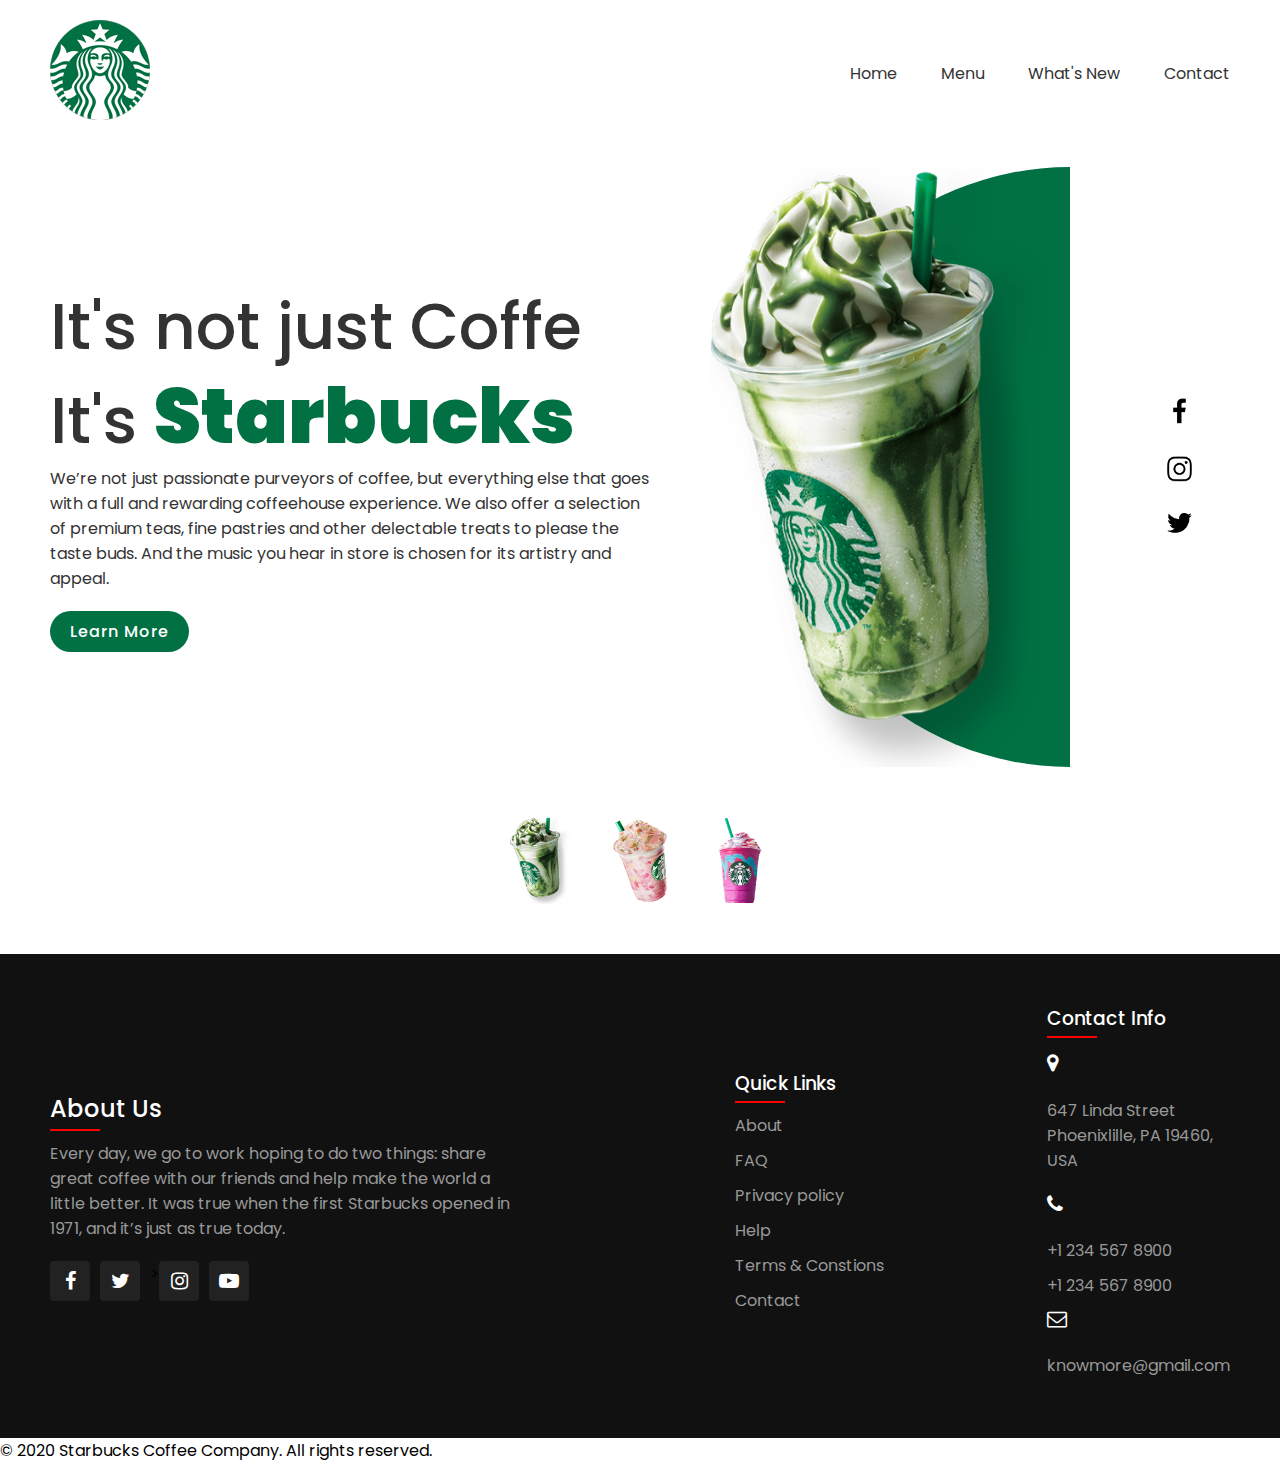
==== index.html @ 1837e1e3 "df" ====
<!DOCTYPE html>
<html lang="en">

<head>
  <meta charset="UTF-8">
  <meta name="viewport" content="width=device-width, initial-scale=1.0">
  <link rel="stylesheet" href="https://stackpath.bootstrapcdn.com/font-awesome/4.7.0/css/font-awesome.min.css"
    integrity="sha384-wvfXpqpZZVQGK6TAh5PVlGOfQNHSoD2xbE+QkPxCAFlNEevoEH3Sl0sibVcOQVnN" crossorigin="anonymous">
  <link rel="stylesheet" href="css/style.css">
  <title>Document</title>
</head>

<body>
  <header>
    <div class="container">

      <nav class="nav-bar">
        <div class="logo">
          <img src="images/logo.png" alt="">
        </div>
        <!-- /.logo -->
        <div class="menu">
          <a href="" class="menu__link">Home</a>
          <!-- /.menu__link -->
          <a href="" class="menu__link">Menu</a>
          <!-- /.menu__link -->
          <a href="" class="menu__link">What's New</a>
          <!-- /.menu__link -->
          <a href="" class="menu__link">Contact</a>
          <!-- /.menu__link -->
        </div>
        <!-- /.menu -->
      </nav>
      <!-- /.nav-bar -->

      <div class="hero">

        <div class="hero__text">

          <h2 class="hero__title">It's not just Coffe <br>It's <span>Starbucks</span></h2>

          <!-- /.hero__title -->

          <p class="hero__subtitle">We’re not just passionate purveyors of coffee, but everything else that goes with a
            full and rewarding
            coffeehouse
            experience. We also offer a selection of premium teas, fine pastries and other delectable treats to please
            the
            taste
            buds. And the music you hear in store is chosen for its artistry and appeal.
          </p>
          <!-- /.hero__subtitle -->
          <a href="#" class="button"> Learn More
          </a>
        </div>
        <!-- /.hero__text -->
        <div class="ImgBox">
          <img src="images/img1.png" alt="" class="starbucks">
        </div>
        <!-- /.ImgBox -->
        <div class="header-sci">
          <a href="" class="header-sci__link">
            <img src="images/facebook.png" alt=""></a>
          <a href="" class="header-sci__link">
            <img src="images/instagram.png" alt=""></a>
          <a href="" class="header-sci__link">
            <img src="images/twitter.png" alt=""></a>
        </div>
      </div>

      <div class="thumb">
        <img img src="images/thumb1.png" onclick="imgSlider('images/img1.png');changeImgBoxColor('#017143')"
          class="thumb__img">
        <img img src="images/thumb2.png" onclick="imgSlider('images/img2.png');changeImgBoxColor('#eb7495')"
          class="thumb__img">
        <img img src="images/thumb3.png" onclick="imgSlider('images/img3.png');changeImgBoxColor('#d752b1')"
          class="thumb__img">
      </div><!-- /.thumb -->

      <!-- /.hero -->
    </div>
    <!-- /.container -->
  </header>
  <footer>
    <div class="container footer__container">

      <div class="about">
        <h2 class="about__title">About Us</h2>
        <!-- /.about__title -->
        <p class="about__subtitle">
          Every day, we go to work hoping to do two things: share great coffee with our
          friends and help make the world a little
          better. It was true when the first Starbucks opened in 1971, and it’s just as true today.
        </p>
        <!-- /.about__subtitle -->

        <div class="about__sci">
          <a href=""><i class="fa fa-facebook" aria-hidden="true"></i></a>
          <!-- /.about__sci -->
          <a href=""><i class="fa fa-twitter" aria-hidden="true"></i></a>>
          <!-- /.about__sci -->
          <a href=""><i class="fa fa-instagram" aria-hidden="true"></i></a>
          <a href=""><i class="fa fa-youtube-play" aria-hidden="true"></i></a>
        </div>
      </div>
      <div class="quicLinks">
        <h3 class="about__title">
          Quick Links
        </h3>

        <a href="#">About</a>
        <a href="#">FAQ</a>
        <a href="#">Privacy policy</a>
        <a href="#">Help</a>
        <a href="#">Terms & Constions</a>
        <a href="#">Contact</a>
        </ul>
      </div>
      <div class="contact">
        <h3 class="about__title">
          Contact Info
        </h3>
        <div class="info">

          <div class="span"><i class="fa fa-map-marker" aria-hidden="true">

            </i>
          </div>
          <div class="span"> 647 Linda Street <br>
            Phoenixlille, PA 19460, <br>USA</div>

          <div class="span"><i class="fa fa-phone" aria-hidden="true"></i>
          </div>


          <p><a href="tel:+12345678900">+1 234 567 8900</a> <br>
            <a href="tel:+12345678900">+1 234 567 8900</a></p>

          <div class="span"><i class="fa fa-envelope-o" aria-hidden="true"></i>
          </div>

        </div>
        <p><a href="mailto:knowmore@gmail.com">knowmore@gmail.com</a> </p>

      </div>
    </div>
    <!-- /.about__sci -->
    </div>
    <!-- /.about -->

    </div>
    <div class="copyrightText">
      <p>
        © 2020 Starbucks Coffee Company. All rights reserved.
      </p>
    </div>


  </footer>

  <script type="text/javascript">
    function imgSlider(anything) {
      document.querySelector('.starbucks').src = anything;
    }
    function changeImgBoxColor(color) {
      const ImgBox = document.querySelector('.ImgBox');
      ImgBox.style.background = color;
    }
  </script>
</body>

</html>
---- css/style.css ----
@import url("https://fonts.googleapis.com/css2?family=Poppins:200,300,400,500,600,700,800,900&display=swap");
* {
  margin: 0;
  padding: 0;
  box-sizing: border-box;
  font-family: 'Poppins', sans-serif;
}

.container {
  max-width: 1400px;
  padding: 0 50px;
  margin: auto;
}

.nav-bar {
  display: flex;
  justify-content: space-between;
  align-items: center;
  padding: 20px 0;
  margin-bottom: 20px;
}

.logo {
  position: relative;
  max-width: 80px;
}

.menu__link {
  color: #333;
  font-weight: 400;
  margin-left: 40px;
  text-decoration: none;
}

.hero {
  display: flex;
  justify-content: space-between;
  align-items: center;
  margin-bottom: 50px;
}

.hero__text {
  position: relative;
  max-width: 600px;
}

.hero__title {
  color: #333;
  font-size: 4em;
  line-height: 1.4em;
  font-weight: 500;
}

.hero__title span {
  color: #017143;
  font-size: 1.2em;
  font-weight: 900;
}

.hero__subtitle {
  color: #333;
}

.button {
  display: inline-block;
  margin-top: 20px;
  padding: 8px 20px;
  background: #017143;
  color: #fff;
  border-radius: 40px;
  font-weight: 500;
  text-decoration: none;
  letter-spacing: 1px;
}

.ImgBox {
  width: 300px;
  height: 600px;
  display: flex;
  justify-content: flex-end;
  padding-right: 20px;
  background: #017143;
  border-radius: 100% 0% 0%  100% / 50% 0 0 50%;
}

.ImgBox img {
  max-width: 340px;
}

.thumb {
  position: relative;
  left: 50%;
  transform: translateX(-50%);
  display: flex;
  justify-content: center;
  margin-bottom: 50px;
}

.thumb__img {
  max-width: 60px;
  display: inline-block;
  margin: 0 20px;
  cursor: pointer;
  transition: 0.5s;
}

.thumb__img:hover {
  transform: translateY(-15px);
}

.header-sci {
  position: relative;
  top: 50%;
  right: 30px;
  display: flex;
  justify-content: center;
  align-items: center;
  flex-direction: column;
}

.header-sci a {
  display: inline-block;
  margin: 5px 0;
  transform: scale(0.6);
}

@media (max-width: 1200px) {
  .header-sci {
    position: absolute;
    top: 50%;
    transform: translateX(-50%);
    left: 60px;
  }
  .header-sci li a {
    filter: invert(0);
  }
  .imgBox {
    width: 600px;
    display: flex;
    justify-content: center;
    padding-right: 50px;
    margin-top: 50px;
  }
  .hero {
    padding: 0 50px;
  }
}

@media (max-width: 991px) {
  .header-sci {
    position: absolute;
    top: 50%;
    transform: translateX(-50%);
    left: 60px;
  }
  .ImgBox {
    margin-bottom: 50px;
  }
  .starbucks {
    width: auto;
  }
  .hero {
    flex-direction: column;
  }
  .hero__text {
    position: relative;
    width: 90%;
    display: flex;
    justify-content: space-between;
    align-items: center;
    flex-wrap: wrap;
    margin-top: 50px;
  }
  .hero__title {
    color: #333;
    font-size: 2em;
    line-height: 1.4em;
    font-weight: 400;
  }
}

@media (max-width: 762px) {
  .section {
    margin-top: 10px;
    padding-left: 20px;
    padding-right: 20px;
  }
  .content {
    width: 90%;
  }
  .header-sci,
  .nav__bar,
  .menu {
    display: none;
  }
}

.footer__container {
  display: flex;
  justify-content: flex-end;
  align-items: center;
  background: #111;
  justify-content: space-between;
  padding: 50px 50px;
}

.about {
  margin-right: 50px;
  width: 40%;
}

.about__title {
  position: relative;
  color: #fff;
  font-weight: 500;
  margin-bottom: 15px;
  display: inline-block;
}

.about__title:before {
  content: '';
  position: absolute;
  bottom: -5px;
  left: 0;
  width: 50px;
  height: 2px;
  background: #f00;
}

.about__subtitle {
  color: #999;
  margin-bottom: 20px;
}

.about__sci {
  display: flex;
  margin: auto;
}

.about__sci a {
  display: inline-block;
  width: 40px;
  height: 40px;
  background: #222;
  display: flex;
  justify-content: center;
  align-items: center;
  margin-right: 10px;
  text-decoration: none;
  border-radius: 4px;
}

.about__sci a:hover {
  background: #f00;
}

.fa {
  color: #fff;
  font-size: 20px;
}

.quicLinks {
  display: flex;
  justify-content: start;
  flex-direction: column;
}

.quicLinks h3 {
  margin-bottom: 15px;
}

.quicLinks a {
  color: #999;
  text-decoration: none;
  margin-bottom: 10px;
  display: inline-block;
}

.quicLinks a:hover {
  color: #fff;
}

.contact {
  display: flex;
  justify-content: start;
  flex-direction: column;
}

.contact a {
  color: #999;
  text-decoration: none;
  margin-bottom: 10px;
  display: inline-block;
}

.contact a:hover {
  color: #fff;
}

.span:nth-child(1) {
  color: #fff;
  font-size: 20px;
  margin-bottom: 20px;
}

.span {
  color: #999;
  margin-bottom: 20px;
}
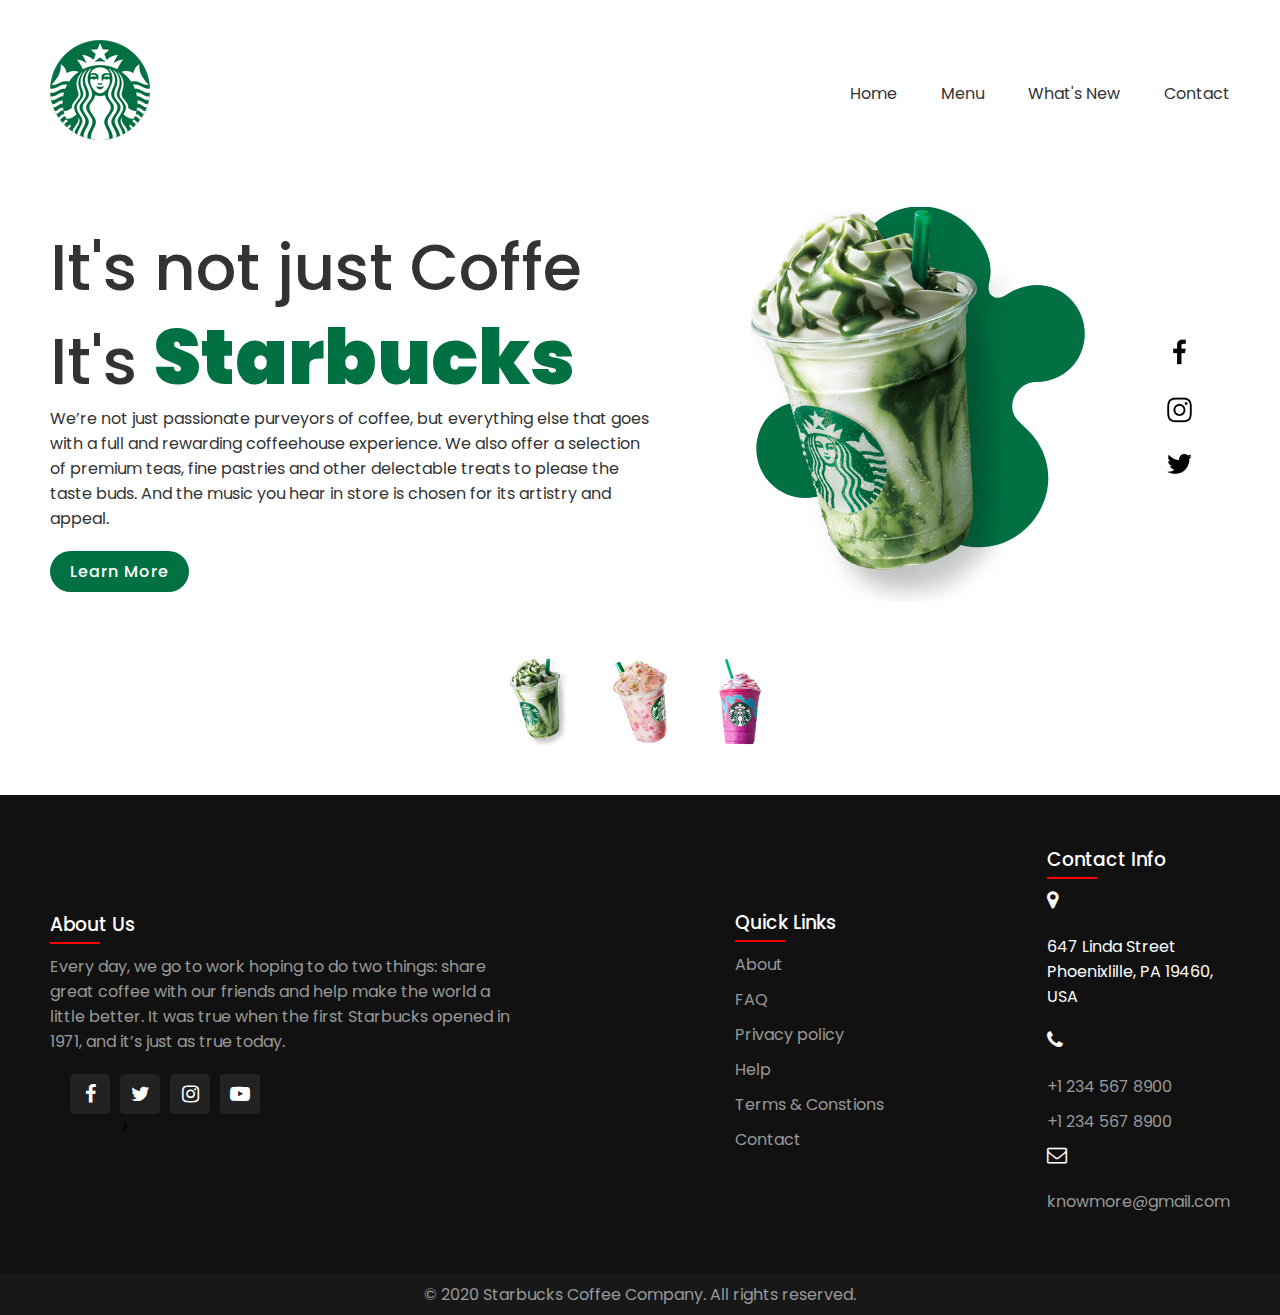
==== commit 8594b5fc: "fone no change" ====
--- a/index.html
+++ b/index.html
@@ -69,11 +69,11 @@
       </div>
 
       <div class="thumb">
-        <img img src="images/thumb1.png" onclick="imgSlider('images/img1.png');changeImgBoxColor('#017143')"
+        <img src="images/thumb1.png" onclick="imgSlider('images/img1.png');changeImgBoxColor('#017143')"
           class="thumb__img">
-        <img img src="images/thumb2.png" onclick="imgSlider('images/img2.png');changeImgBoxColor('#eb7495')"
+        <img src="images/thumb2.png" onclick="imgSlider('images/img2.png');changeImgBoxImg('splash.svg')"
           class="thumb__img">
-        <img img src="images/thumb3.png" onclick="imgSlider('images/img3.png');changeImgBoxColor('#d752b1')"
+        <img src="images/thumb3.png" onclick="imgSlider('images/img3.png');changeImgBoxColor('#d752b1')"
           class="thumb__img">
       </div><!-- /.thumb -->
 
@@ -85,7 +85,7 @@
     <div class="container footer__container">
 
       <div class="about">
-        <h2 class="about__title">About Us</h2>
+        <h3 class="about__title">About Us</h3>
         <!-- /.about__title -->
         <p class="about__subtitle">
           Every day, we go to work hoping to do two things: share great coffee with our
@@ -95,12 +95,12 @@
         <!-- /.about__subtitle -->
 
         <div class="about__sci">
-          <a href=""><i class="fa fa-facebook" aria-hidden="true"></i></a>
+          <div class="about__sci-a"><a href=""><i class="fa fa-facebook" aria-hidden="true"></i></a></div>
           <!-- /.about__sci -->
-          <a href=""><i class="fa fa-twitter" aria-hidden="true"></i></a>>
+          <div class="about__sci-a"><a href=""><i class="fa fa-twitter" aria-hidden="true"></i></a>></div>
           <!-- /.about__sci -->
-          <a href=""><i class="fa fa-instagram" aria-hidden="true"></i></a>
-          <a href=""><i class="fa fa-youtube-play" aria-hidden="true"></i></a>
+          <div class="about__sci-a"><a href=""><i class="fa fa-instagram" aria-hidden="true"></i></a></div>
+          <div class="about__sci-a"></div><a href=""><i class="fa fa-youtube-play" aria-hidden="true"></i></a>
         </div>
       </div>
       <div class="quicLinks">
@@ -143,29 +143,26 @@
         <p><a href="mailto:knowmore@gmail.com">knowmore@gmail.com</a> </p>
 
       </div>
-    </div>
-    <!-- /.about__sci -->
-    </div>
-    <!-- /.about -->
+
+      <!-- /.about__sci -->
+
+      <!-- /.about -->
+
+
 
     </div>
-    <div class="copyrightText">
+    <div class="container copyrightText">
       <p>
         © 2020 Starbucks Coffee Company. All rights reserved.
       </p>
     </div>
-
-
   </footer>
 
   <script type="text/javascript">
     function imgSlider(anything) {
       document.querySelector('.starbucks').src = anything;
     }
-    function changeImgBoxColor(color) {
-      const ImgBox = document.querySelector('.ImgBox');
-      ImgBox.style.background = color;
-    }
+
   </script>
 </body>
 
--- a/css/style.css
+++ b/css/style.css
@@ -12,11 +12,17 @@
   margin: auto;
 }
 
+@media (max-width: 762px) {
+  .container {
+    padding: 10px 10px;
+  }
+}
+
 .nav-bar {
   display: flex;
   justify-content: space-between;
   align-items: center;
-  padding: 20px 0;
+  padding: 40px 0;
   margin-bottom: 20px;
 }
 
@@ -74,17 +80,13 @@
 }
 
 .ImgBox {
-  width: 300px;
-  height: 600px;
-  display: flex;
-  justify-content: flex-end;
-  padding-right: 20px;
-  background: #017143;
-  border-radius: 100% 0% 0%  100% / 50% 0 0 50%;
-}
-
-.ImgBox img {
   max-width: 340px;
+  background: url("../images/splash.svg") no-repeat center top/cover;
+  background-size: 100%;
+}
+
+.starbucks {
+  width: 80%;
 }
 
 .thumb {
@@ -134,7 +136,7 @@
   .header-sci li a {
     filter: invert(0);
   }
-  .imgBox {
+  .ImgBox {
     width: 600px;
     display: flex;
     justify-content: center;
@@ -157,9 +159,10 @@
     margin-bottom: 50px;
   }
   .starbucks {
-    width: auto;
+    width: 90%;
   }
   .hero {
+    padding: 0 30px;
     flex-direction: column;
   }
   .hero__text {
@@ -180,13 +183,21 @@
 }
 
 @media (max-width: 762px) {
-  .section {
-    margin-top: 10px;
-    padding-left: 20px;
-    padding-right: 20px;
-  }
-  .content {
-    width: 90%;
+  .container {
+    flex-direction: column;
+  }
+  .nav-bar {
+    padding: 0;
+    margin-left: 60px;
+    margin-top: 20px;
+    margin-bottom: 0;
+  }
+  .ImgBox {
+    width: 100%;
+    background-size: 80%;
+  }
+  .hero__text {
+    margin-bottom: 20px;
   }
   .header-sci,
   .nav__bar,
@@ -197,7 +208,6 @@
 
 .footer__container {
   display: flex;
-  justify-content: flex-end;
   align-items: center;
   background: #111;
   justify-content: space-between;
@@ -234,7 +244,8 @@
 
 .about__sci {
   display: flex;
-  margin: auto;
+  align-items: start;
+  margin: 20px;
 }
 
 .about__sci a {
@@ -265,10 +276,6 @@
   flex-direction: column;
 }
 
-.quicLinks h3 {
-  margin-bottom: 15px;
-}
-
 .quicLinks a {
   color: #999;
   text-decoration: none;
@@ -297,13 +304,37 @@
   color: #fff;
 }
 
-.span:nth-child(1) {
-  color: #fff;
-  font-size: 20px;
+.span {
+  color: #fff;
   margin-bottom: 20px;
 }
 
-.span {
+.copyrightText {
+  background: #181818;
   color: #999;
-  margin-bottom: 20px;
-}
+  text-align: center;
+  padding: 8px 100px;
+}
+
+@media (max-width: 762px) {
+  .footer__container {
+    padding: 50px 20px;
+    flex-direction: column;
+    align-items: center;
+  }
+  .about,
+  .quicLinks,
+  .contact {
+    width: 100%;
+    margin: 5px;
+    text-align: center;
+  }
+  .header-sci,
+  .nav__bar,
+  .menu {
+    display: none;
+  }
+  .copyrightText {
+    padding: 8px 30px;
+  }
+}
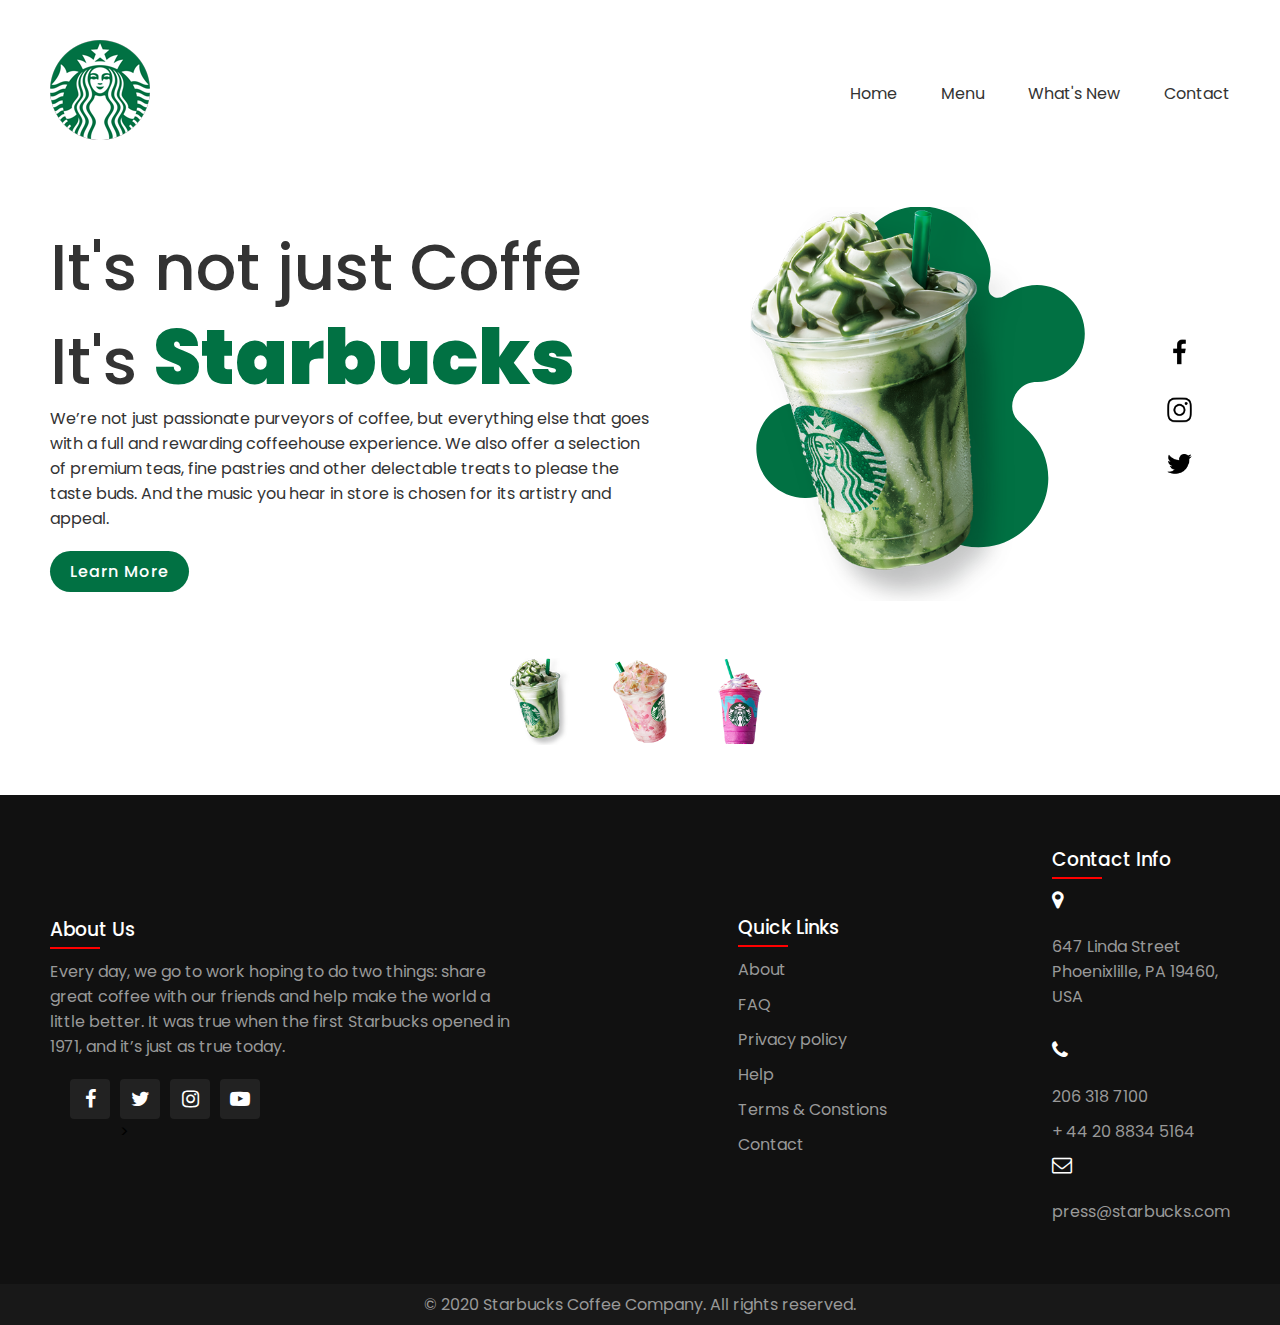
==== commit 4b811c7d: "Good links" ====
--- a/index.html
+++ b/index.html
@@ -7,7 +7,7 @@
   <link rel="stylesheet" href="https://stackpath.bootstrapcdn.com/font-awesome/4.7.0/css/font-awesome.min.css"
     integrity="sha384-wvfXpqpZZVQGK6TAh5PVlGOfQNHSoD2xbE+QkPxCAFlNEevoEH3Sl0sibVcOQVnN" crossorigin="anonymous">
   <link rel="stylesheet" href="css/style.css">
-  <title>Document</title>
+  <title>Starbucks</title>
 </head>
 
 <body>
@@ -16,17 +16,18 @@
 
       <nav class="nav-bar">
         <div class="logo">
-          <img src="images/logo.png" alt="">
+          <a href="https://www.starbucks.com/" class=""><img src="images/logo.png" alt=""></a>
         </div>
         <!-- /.logo -->
         <div class="menu">
-          <a href="" class="menu__link">Home</a>
+          <a href="https://www.starbucks.com" class="menu__link">Home</a>
           <!-- /.menu__link -->
-          <a href="" class="menu__link">Menu</a>
+          <a href="https://www.starbucks.com/menu" class="menu__link">Menu</a>
           <!-- /.menu__link -->
-          <a href="" class="menu__link">What's New</a>
+          <a href="https://stories.starbucks.com" class="menu__link">What's New</a>
           <!-- /.menu__link -->
-          <a href="" class="menu__link">Contact</a>
+          <a href="https://customerservice.starbucks.com/app/contact/ask/session/[base64]%3D"
+            class="menu__link">Contact</a>
           <!-- /.menu__link -->
         </div>
         <!-- /.menu -->
@@ -50,7 +51,7 @@
             buds. And the music you hear in store is chosen for its artistry and appeal.
           </p>
           <!-- /.hero__subtitle -->
-          <a href="#" class="button"> Learn More
+          <a href="https://www.starbucks.com/gift" class="button"> Learn More
           </a>
         </div>
         <!-- /.hero__text -->
@@ -59,11 +60,11 @@
         </div>
         <!-- /.ImgBox -->
         <div class="header-sci">
-          <a href="" class="header-sci__link">
+          <a href="https://facebook.com/starbucks" class="header-sci__link">
             <img src="images/facebook.png" alt=""></a>
-          <a href="" class="header-sci__link">
+          <a href="https://instagram.com/starbucks" class="header-sci__link">
             <img src="images/instagram.png" alt=""></a>
-          <a href="" class="header-sci__link">
+          <a href="https://twitter.com/starbucks/" class="header-sci__link">
             <img src="images/twitter.png" alt=""></a>
         </div>
       </div>
@@ -85,7 +86,7 @@
     <div class="container footer__container">
 
       <div class="about">
-        <h3 class="about__title">About Us</h3>
+        <h3 class="about-title">About Us</h3>
         <!-- /.about__title -->
         <p class="about__subtitle">
           Every day, we go to work hoping to do two things: share great coffee with our
@@ -95,29 +96,34 @@
         <!-- /.about__subtitle -->
 
         <div class="about__sci">
-          <div class="about__sci-a"><a href=""><i class="fa fa-facebook" aria-hidden="true"></i></a></div>
+          <div class="about__sci-a"><a href="https://facebook.com/starbucks"><i class="fa fa-facebook"
+                aria-hidden="true"></i></a></div>
           <!-- /.about__sci -->
-          <div class="about__sci-a"><a href=""><i class="fa fa-twitter" aria-hidden="true"></i></a>></div>
+          <div class="about__sci-a"><a href="https://twitter.com/starbucks/"><i class="fa fa-twitter"
+                aria-hidden="true"></i></a>></div>
           <!-- /.about__sci -->
-          <div class="about__sci-a"><a href=""><i class="fa fa-instagram" aria-hidden="true"></i></a></div>
-          <div class="about__sci-a"></div><a href=""><i class="fa fa-youtube-play" aria-hidden="true"></i></a>
+          <div class="about__sci-a"><a href="https://www.instagram.com/starbucks/"><i class="fa fa-instagram"
+                aria-hidden="true"></i></a></div>
+          <div class="about__sci-a"></div><a href="https://www.youtube.com/starbucks"><i class="fa fa-youtube-play"
+              aria-hidden="true"></i></a>
         </div>
       </div>
       <div class="quicLinks">
-        <h3 class="about__title">
+        <h3 class="about-title">
           Quick Links
         </h3>
 
-        <a href="#">About</a>
-        <a href="#">FAQ</a>
-        <a href="#">Privacy policy</a>
+        <a href="https://stories.starbucks.com/stories/planet/">About</a>
+        <a href="https://customerservice.starbucks.com/app/answers/list/p/552">FAQ</a>
+        <a href="https://www.starbucks.com/responsibility/global-report/policies">Privacy policy</a>
         <a href="#">Help</a>
-        <a href="#">Terms & Constions</a>
-        <a href="#">Contact</a>
+        <a href="https://www.starbucks.com/terms/manage-gift-cards">Terms & Constions</a>
+        <a
+          href="https://customerservice.starbucks.com/app/contact/ask/session/[base64]%3D">Contact</a>
         </ul>
       </div>
       <div class="contact">
-        <h3 class="about__title">
+        <h3 class="about-title">
           Contact Info
         </h3>
         <div class="info">
@@ -126,21 +132,22 @@
 
             </i>
           </div>
-          <div class="span"> 647 Linda Street <br>
-            Phoenixlille, PA 19460, <br>USA</div>
+          <div class="span"><a href="https://www.starbucks.com/store-locator?map=39.635307,-101.337891,5z"> 647 Linda
+              Street <br>
+              Phoenixlille, PA 19460, <br>USA</a></div>
 
           <div class="span"><i class="fa fa-phone" aria-hidden="true"></i>
           </div>
 
 
-          <p><a href="tel:+12345678900">+1 234 567 8900</a> <br>
-            <a href="tel:+12345678900">+1 234 567 8900</a></p>
+          <p><a href="tel:+2063187100">206 318 7100</a> <br>
+            <a href="tel:+442088345164">+ 44 20 8834 5164</a></p>
 
           <div class="span"><i class="fa fa-envelope-o" aria-hidden="true"></i>
           </div>
 
         </div>
-        <p><a href="mailto:knowmore@gmail.com">knowmore@gmail.com</a> </p>
+        <p><a href="mailto:press@starbucks.com">press@starbucks.com</a> </p>
 
       </div>
 
--- a/css/style.css
+++ b/css/style.css
@@ -219,7 +219,7 @@
   width: 40%;
 }
 
-.about__title {
+.about-title {
   position: relative;
   color: #fff;
   font-weight: 500;
@@ -227,7 +227,7 @@
   display: inline-block;
 }
 
-.about__title:before {
+.about-title:before {
   content: '';
   position: absolute;
   bottom: -5px;
@@ -309,6 +309,10 @@
   margin-bottom: 20px;
 }
 
+.span a:hover {
+  cursor: pointer;
+}
+
 .copyrightText {
   background: #181818;
   color: #999;
@@ -327,7 +331,6 @@
   .contact {
     width: 100%;
     margin: 5px;
-    text-align: center;
   }
   .header-sci,
   .nav__bar,
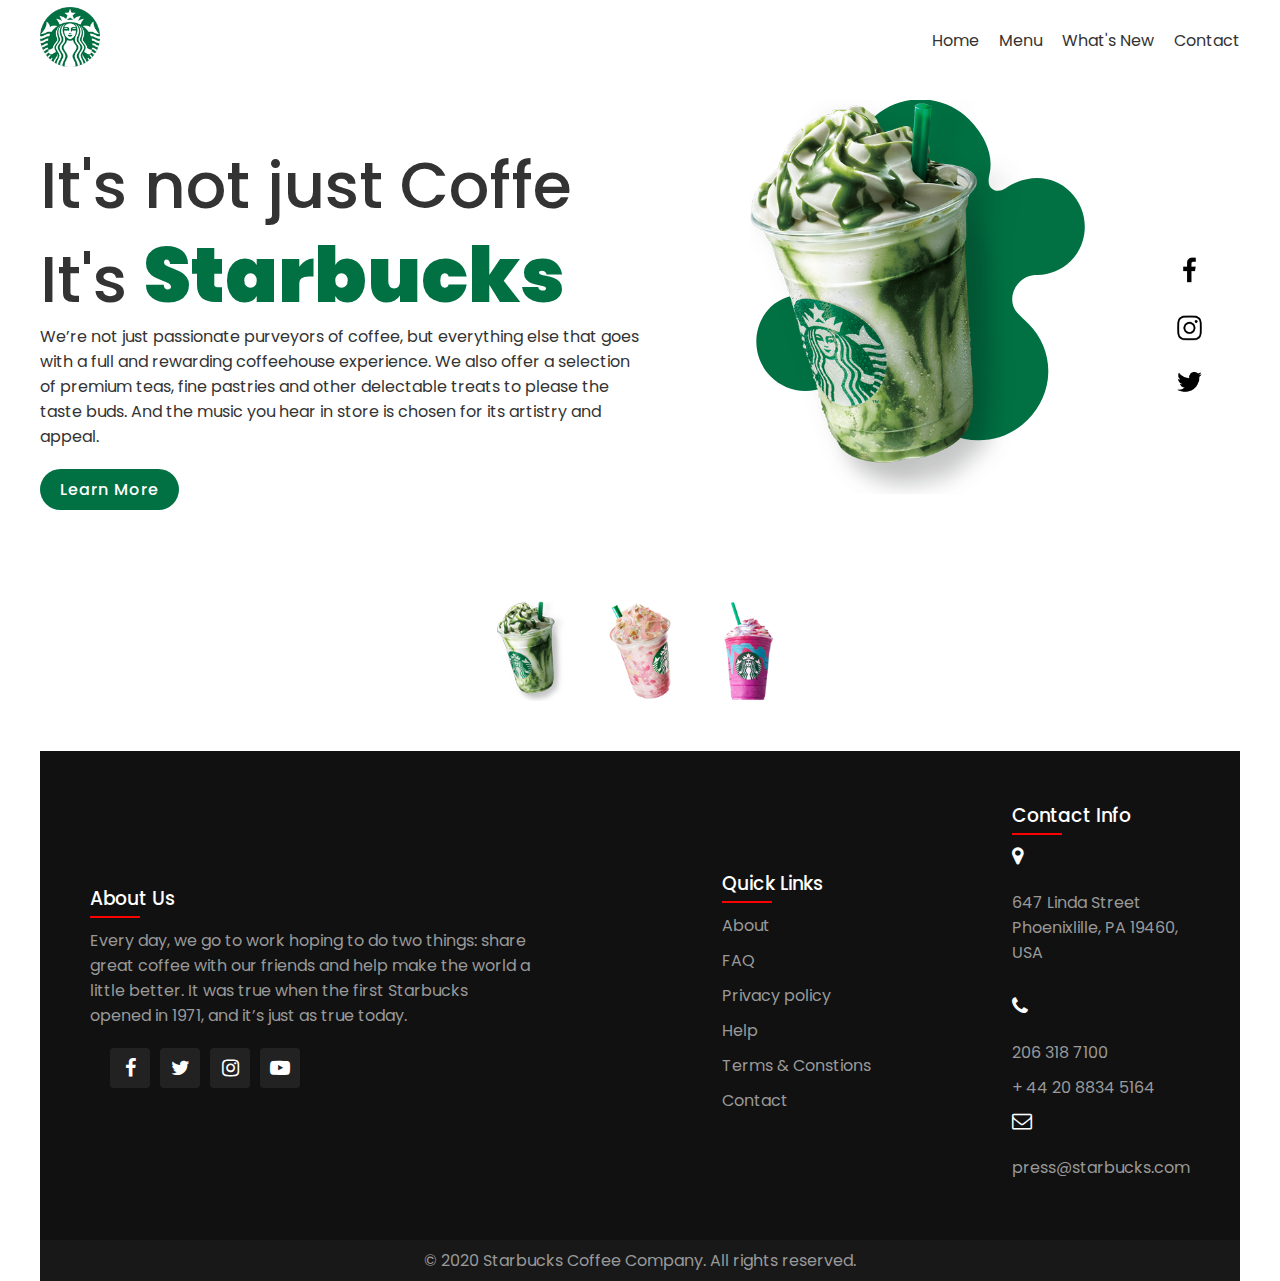
==== commit 1aa5b3c4: "Starbucks good" ====
--- a/index.html
+++ b/index.html
@@ -8,41 +8,53 @@
     integrity="sha384-wvfXpqpZZVQGK6TAh5PVlGOfQNHSoD2xbE+QkPxCAFlNEevoEH3Sl0sibVcOQVnN" crossorigin="anonymous">
   <link rel="stylesheet" href="css/style.css">
   <title>Starbucks</title>
+
 </head>
 
 <body>
-  <header>
+
+  <header class="header">
     <div class="container">
+      <div class="header__body">
+        <div class="header__logo">
+          <a href="https://www.starbucks.com/"><img src="images/logo.png" alt=""></a>
+        </div>
+        <div class="header__burger">
+          <span></span>
+        </div>
+        <nav class="header__menu">
 
-      <nav class="nav-bar">
-        <div class="logo">
-          <a href="https://www.starbucks.com/" class=""><img src="images/logo.png" alt=""></a>
-        </div>
-        <!-- /.logo -->
-        <div class="menu">
-          <a href="https://www.starbucks.com" class="menu__link">Home</a>
-          <!-- /.menu__link -->
-          <a href="https://www.starbucks.com/menu" class="menu__link">Menu</a>
-          <!-- /.menu__link -->
-          <a href="https://stories.starbucks.com" class="menu__link">What's New</a>
-          <!-- /.menu__link -->
-          <a href="https://customerservice.starbucks.com/app/contact/ask/session/[base64]%3D"
-            class="menu__link">Contact</a>
-          <!-- /.menu__link -->
-        </div>
-        <!-- /.menu -->
-      </nav>
-      <!-- /.nav-bar -->
-
+          <ul class="header__list">
+            <li><a href="https://www.starbucks.com" class="header__link">Home</a> <!-- /.header__link -->
+            </li>
+            <!-- /.header__list -->
+            <li><a href="https://www.starbucks.com/menu" class="header__link">Menu</a> <!-- /.header__link -->
+            </li>
+            <!-- /.header__list -->
+            <li><a href="https://stories.starbucks.com" class="header__link">What's New</a> <!-- /.header__link -->
+            </li>
+            <!-- /.header__list -->
+            <li><a
+                href="https://customerservice.starbucks.com/app/contact/ask/session/[base64]%3D"
+                class="header__link">Contact</a> <!-- /.header__link -->
+            </li>
+            <!-- /.header__list -->
+          </ul>
+        </nav> <!-- /.header__menu -->
+      </div>
+    </div>
+  </header>
+  <section class="content">
+    <div class="container">
       <div class="hero">
-
         <div class="hero__text">
 
           <h2 class="hero__title">It's not just Coffe <br>It's <span>Starbucks</span></h2>
 
           <!-- /.hero__title -->
 
-          <p class="hero__subtitle">We’re not just passionate purveyors of coffee, but everything else that goes with a
+          <p class="hero__subtitle">We’re not just passionate purveyors of coffee, but everything else that goes with
+            a
             full and rewarding
             coffeehouse
             experience. We also offer a selection of premium teas, fine pastries and other delectable treats to please
@@ -67,8 +79,9 @@
           <a href="https://twitter.com/starbucks/" class="header-sci__link">
             <img src="images/twitter.png" alt=""></a>
         </div>
+
+
       </div>
-
       <div class="thumb">
         <img src="images/thumb1.png" onclick="imgSlider('images/img1.png');changeImgBoxColor('#017143')"
           class="thumb__img">
@@ -77,85 +90,83 @@
         <img src="images/thumb3.png" onclick="imgSlider('images/img3.png');changeImgBoxColor('#d752b1')"
           class="thumb__img">
       </div><!-- /.thumb -->
+    </div>
+  </section>
+  <footer>
+    <div class="container">
+      <div class="footer__container">
 
-      <!-- /.hero -->
-    </div>
-    <!-- /.container -->
-  </header>
-  <footer>
-    <div class="container footer__container">
+        <div class="about">
+          <h3 class="about-title">About Us</h3>
+          <!-- /.about__title -->
+          <p class="about__subtitle">
+            Every day, we go to work hoping to do two things: share great coffee with our
+            friends and help make the world a little
+            better. It was true when the first Starbucks opened in 1971, and it’s just as true today.
+          </p>
+          <!-- /.about__subtitle -->
 
-      <div class="about">
-        <h3 class="about-title">About Us</h3>
-        <!-- /.about__title -->
-        <p class="about__subtitle">
-          Every day, we go to work hoping to do two things: share great coffee with our
-          friends and help make the world a little
-          better. It was true when the first Starbucks opened in 1971, and it’s just as true today.
-        </p>
-        <!-- /.about__subtitle -->
+          <div class="about__sci">
+            <div class="about__sci-a"><a href="https://facebook.com/starbucks"><i class="fa fa-facebook"
+                  aria-hidden="true"></i></a></div>
+            <!-- /.about__sci -->
+            <div class="about__sci-a"><a href="https://twitter.com/starbucks/"><i class="fa fa-twitter"
+                  aria-hidden="true"></i></a></div>
+            <!-- /.about__sci -->
+            <div class="about__sci-a"><a href="https://www.instagram.com/starbucks/"><i class="fa fa-instagram"
+                  aria-hidden="true"></i></a></div>
+            <div class="about__sci-a"></div><a href="https://www.youtube.com/starbucks"><i class="fa fa-youtube-play"
+                aria-hidden="true"></i></a>
+          </div>
+        </div>
+        <div class="quicLinks">
+          <h3 class="about-title">
+            Quick Links
+          </h3>
 
-        <div class="about__sci">
-          <div class="about__sci-a"><a href="https://facebook.com/starbucks"><i class="fa fa-facebook"
-                aria-hidden="true"></i></a></div>
-          <!-- /.about__sci -->
-          <div class="about__sci-a"><a href="https://twitter.com/starbucks/"><i class="fa fa-twitter"
-                aria-hidden="true"></i></a>></div>
-          <!-- /.about__sci -->
-          <div class="about__sci-a"><a href="https://www.instagram.com/starbucks/"><i class="fa fa-instagram"
-                aria-hidden="true"></i></a></div>
-          <div class="about__sci-a"></div><a href="https://www.youtube.com/starbucks"><i class="fa fa-youtube-play"
-              aria-hidden="true"></i></a>
+          <a href="https://stories.starbucks.com/stories/planet/">About</a>
+          <a href="https://customerservice.starbucks.com/app/answers/list/p/552">FAQ</a>
+          <a href="https://www.starbucks.com/responsibility/global-report/policies">Privacy policy</a>
+          <a href="#">Help</a>
+          <a href="https://www.starbucks.com/terms/manage-gift-cards">Terms & Constions</a>
+          <a
+            href="https://customerservice.starbucks.com/app/contact/ask/session/[base64]%3D">Contact</a>
+          </ul>
         </div>
-      </div>
-      <div class="quicLinks">
-        <h3 class="about-title">
-          Quick Links
-        </h3>
+        <div class="contact">
+          <h3 class="about-title">
+            Contact Info
+          </h3>
+          <div class="info">
 
-        <a href="https://stories.starbucks.com/stories/planet/">About</a>
-        <a href="https://customerservice.starbucks.com/app/answers/list/p/552">FAQ</a>
-        <a href="https://www.starbucks.com/responsibility/global-report/policies">Privacy policy</a>
-        <a href="#">Help</a>
-        <a href="https://www.starbucks.com/terms/manage-gift-cards">Terms & Constions</a>
-        <a
-          href="https://customerservice.starbucks.com/app/contact/ask/session/[base64]%3D">Contact</a>
-        </ul>
-      </div>
-      <div class="contact">
-        <h3 class="about-title">
-          Contact Info
-        </h3>
-        <div class="info">
+            <div class="span"><i class="fa fa-map-marker" aria-hidden="true">
 
-          <div class="span"><i class="fa fa-map-marker" aria-hidden="true">
+              </i>
+            </div>
+            <div class="span"><a href="https://www.starbucks.com/store-locator?map=39.635307,-101.337891,5z"> 647 Linda
+                Street <br>
+                Phoenixlille, PA 19460, <br>USA</a></div>
 
-            </i>
-          </div>
-          <div class="span"><a href="https://www.starbucks.com/store-locator?map=39.635307,-101.337891,5z"> 647 Linda
-              Street <br>
-              Phoenixlille, PA 19460, <br>USA</a></div>
-
-          <div class="span"><i class="fa fa-phone" aria-hidden="true"></i>
-          </div>
+            <div class="span"><i class="fa fa-phone" aria-hidden="true"></i>
+            </div>
 
 
-          <p><a href="tel:+2063187100">206 318 7100</a> <br>
-            <a href="tel:+442088345164">+ 44 20 8834 5164</a></p>
+            <p><a href="tel:+2063187100">206 318 7100</a> <br>
+              <a href="tel:+442088345164">+ 44 20 8834 5164</a></p>
 
-          <div class="span"><i class="fa fa-envelope-o" aria-hidden="true"></i>
+            <div class="span"><i class="fa fa-envelope-o" aria-hidden="true"></i>
+            </div>
+
           </div>
+          <p><a href="mailto:press@starbucks.com">press@starbucks.com</a> </p>
 
         </div>
-        <p><a href="mailto:press@starbucks.com">press@starbucks.com</a> </p>
+
+        <!-- /.about__sci -->
+
+        <!-- /.about -->
 
       </div>
-
-      <!-- /.about__sci -->
-
-      <!-- /.about -->
-
-
 
     </div>
     <div class="container copyrightText">
@@ -165,12 +176,17 @@
     </div>
   </footer>
 
+
+
+  <script src="https://code.jquery.com/jquery-3.4.1.min.js"></script>
+  <script src="js/burger.js"></script>
   <script type="text/javascript">
     function imgSlider(anything) {
       document.querySelector('.starbucks').src = anything;
     }
 
   </script>
+
 </body>
 
 </html>--- a/css/style.css
+++ b/css/style.css
@@ -2,40 +2,87 @@
 * {
   margin: 0;
   padding: 0;
+  border: 0;
   box-sizing: border-box;
   font-family: 'Poppins', sans-serif;
 }
 
+html, body {
+  height: 100%;
+}
+
 .container {
-  max-width: 1400px;
-  padding: 0 50px;
-  margin: auto;
-}
-
-@media (max-width: 762px) {
-  .container {
-    padding: 10px 10px;
-  }
-}
-
-.nav-bar {
+  max-width: 1200px;
+  margin: 0px auto;
+}
+
+* {
+  margin: 0;
+  padding: 0;
+  border: 0;
+  box-sizing: border-box;
+  font-family: 'Poppins', sans-serif;
+}
+
+.header {
+  position: fixed;
+  width: 100%;
+  top: 0;
+  left: 0;
+  z-index: 50;
+  background-color: #ffffff;
+}
+
+.header:before {
+  content: '';
+  position: absolute;
+  top: 0;
+  left: 0;
+  width: 100%;
+  height: 100%;
+  z-index: 2;
+}
+
+.header__body {
+  position: relative;
   display: flex;
   justify-content: space-between;
-  align-items: center;
-  padding: 40px 0;
-  margin-bottom: 20px;
-}
-
-.logo {
+  height: 80px;
+  align-items: center;
+}
+
+.header__logo {
+  flex: 0 0 60px;
+  z-index: 3;
+}
+
+.header__logo img {
+  max-width: 100%;
+}
+
+.header__list {
+  display: flex;
   position: relative;
-  max-width: 80px;
-}
-
-.menu__link {
+  z-index: 2;
+}
+
+.header__list li {
+  list-style: none;
+  margin: 0px 0px 0px 20px;
+}
+
+.header__link {
   color: #333;
   font-weight: 400;
-  margin-left: 40px;
   text-decoration: none;
+}
+
+.header__burger {
+  display: none;
+}
+
+.content {
+  padding: 100px 0px 0px 0px;
 }
 
 .hero {
@@ -80,6 +127,8 @@
 }
 
 .ImgBox {
+  display: block;
+  margin-bottom: 50px;
   max-width: 340px;
   background: url("../images/splash.svg") no-repeat center top/cover;
   background-size: 100%;
@@ -90,17 +139,15 @@
 }
 
 .thumb {
-  position: relative;
-  left: 50%;
-  transform: translateX(-50%);
   display: flex;
   justify-content: center;
+  align-items: center;
   margin-bottom: 50px;
 }
 
 .thumb__img {
-  max-width: 60px;
-  display: inline-block;
+  height: 100px;
+  width: auto;
   margin: 0 20px;
   cursor: pointer;
   transition: 0.5s;
@@ -127,6 +174,12 @@
 }
 
 @media (max-width: 1200px) {
+  .header {
+    padding: 0px 20px;
+  }
+  .header__burger {
+    display: none;
+  }
   .header-sci {
     position: absolute;
     top: 50%;
@@ -136,43 +189,33 @@
   .header-sci li a {
     filter: invert(0);
   }
-  .ImgBox {
-    width: 600px;
-    display: flex;
-    justify-content: center;
-    padding-right: 50px;
-    margin-top: 50px;
-  }
   .hero {
-    padding: 0 50px;
-  }
-}
-
-@media (max-width: 991px) {
-  .header-sci {
-    position: absolute;
-    top: 50%;
-    transform: translateX(-50%);
-    left: 60px;
-  }
-  .ImgBox {
-    margin-bottom: 50px;
-  }
-  .starbucks {
-    width: 90%;
-  }
-  .hero {
-    padding: 0 30px;
-    flex-direction: column;
+    padding: 0 100px;
   }
   .hero__text {
+    margin: 50px 0px;
     position: relative;
     width: 90%;
     display: flex;
     justify-content: space-between;
     align-items: center;
     flex-wrap: wrap;
-    margin-top: 50px;
+  }
+}
+
+@media (max-width: 991px) {
+  .header__burger {
+    display: none;
+  }
+  .header-sci {
+    position: absolute;
+    top: 50%;
+    transform: translateX(-50%);
+    left: 60px;
+  }
+  .hero {
+    padding: 0 30px;
+    flex-direction: column;
   }
   .hero__title {
     color: #333;
@@ -182,27 +225,104 @@
   }
 }
 
-@media (max-width: 762px) {
-  .container {
-    flex-direction: column;
-  }
-  .nav-bar {
-    padding: 0;
-    margin-left: 60px;
-    margin-top: 20px;
+@media (max-width: 780px) {
+  body.lock {
+    overflow: hidden;
+  }
+  .header {
+    background-color: #017143;
+  }
+  .header__body {
+    height: 50px;
+  }
+  .header__logo {
+    flex: 0 0 40px;
+  }
+  .header__burger {
+    display: block;
+    position: relative;
+    width: 30px;
+    height: 20px;
+    position: relative;
+    z-index: 3;
+  }
+  .header__burger span {
+    background-color: #fff;
+    position: absolute;
+    width: 100%;
+    height: 2px;
+    top: 9px;
+    left: 0;
+    transition: all 0.3s ease 0s;
+  }
+  .header__burger:before,
+  .header__burger:after {
+    content: '';
+    background-color: #fff;
+    position: absolute;
+    width: 100%;
+    height: 2px;
+    left: 0;
+    transition: all 0.3s ease 0s;
+  }
+  .header__burger:before {
+    top: 0;
+  }
+  .header__burger:after {
+    bottom: 0;
+  }
+  .header__burger.active:before {
+    transform: rotate(45deg);
+    top: 9px;
+  }
+  .header__burger.active:after {
+    transform: rotate(-45deg);
+    bottom: 9px;
+  }
+  .header__burger.active span {
+    transform: scale(0);
+  }
+  .header__menu {
+    position: fixed;
+    top: -100%;
+    left: 0;
+    width: 100%;
+    height: 100%;
+    overflow: hidden;
+    background-color: #017143;
+    padding: 70px 0px 0px 0px;
+    transition: all 0.8s ease 0s;
+  }
+  .header__menu.active {
+    top: 0;
+    transition: all 0.8s ease 0s;
+  }
+  .header__list {
+    display: block;
+    text-align: center;
+  }
+  .header__list li {
+    margin: 0px 0px 40px 0px;
+  }
+  .header__link {
+    color: #ffffff;
+    font-size: 22px;
+  }
+  .content {
+    padding: 70px 0px 0px 0px;
+  }
+  .header-sci {
+    display: none;
+  }
+  .hero {
     margin-bottom: 0;
   }
   .ImgBox {
-    width: 100%;
-    background-size: 80%;
-  }
-  .hero__text {
-    margin-bottom: 20px;
-  }
-  .header-sci,
-  .nav__bar,
-  .menu {
-    display: none;
+    width: 60%;
+  }
+  .thumb__img {
+    height: 80px;
+    width: auto;
   }
 }
 
@@ -212,6 +332,7 @@
   background: #111;
   justify-content: space-between;
   padding: 50px 50px;
+  margin-top: 50px;
 }
 
 .about {
@@ -332,11 +453,6 @@
     width: 100%;
     margin: 5px;
   }
-  .header-sci,
-  .nav__bar,
-  .menu {
-    display: none;
-  }
   .copyrightText {
     padding: 8px 30px;
   }
